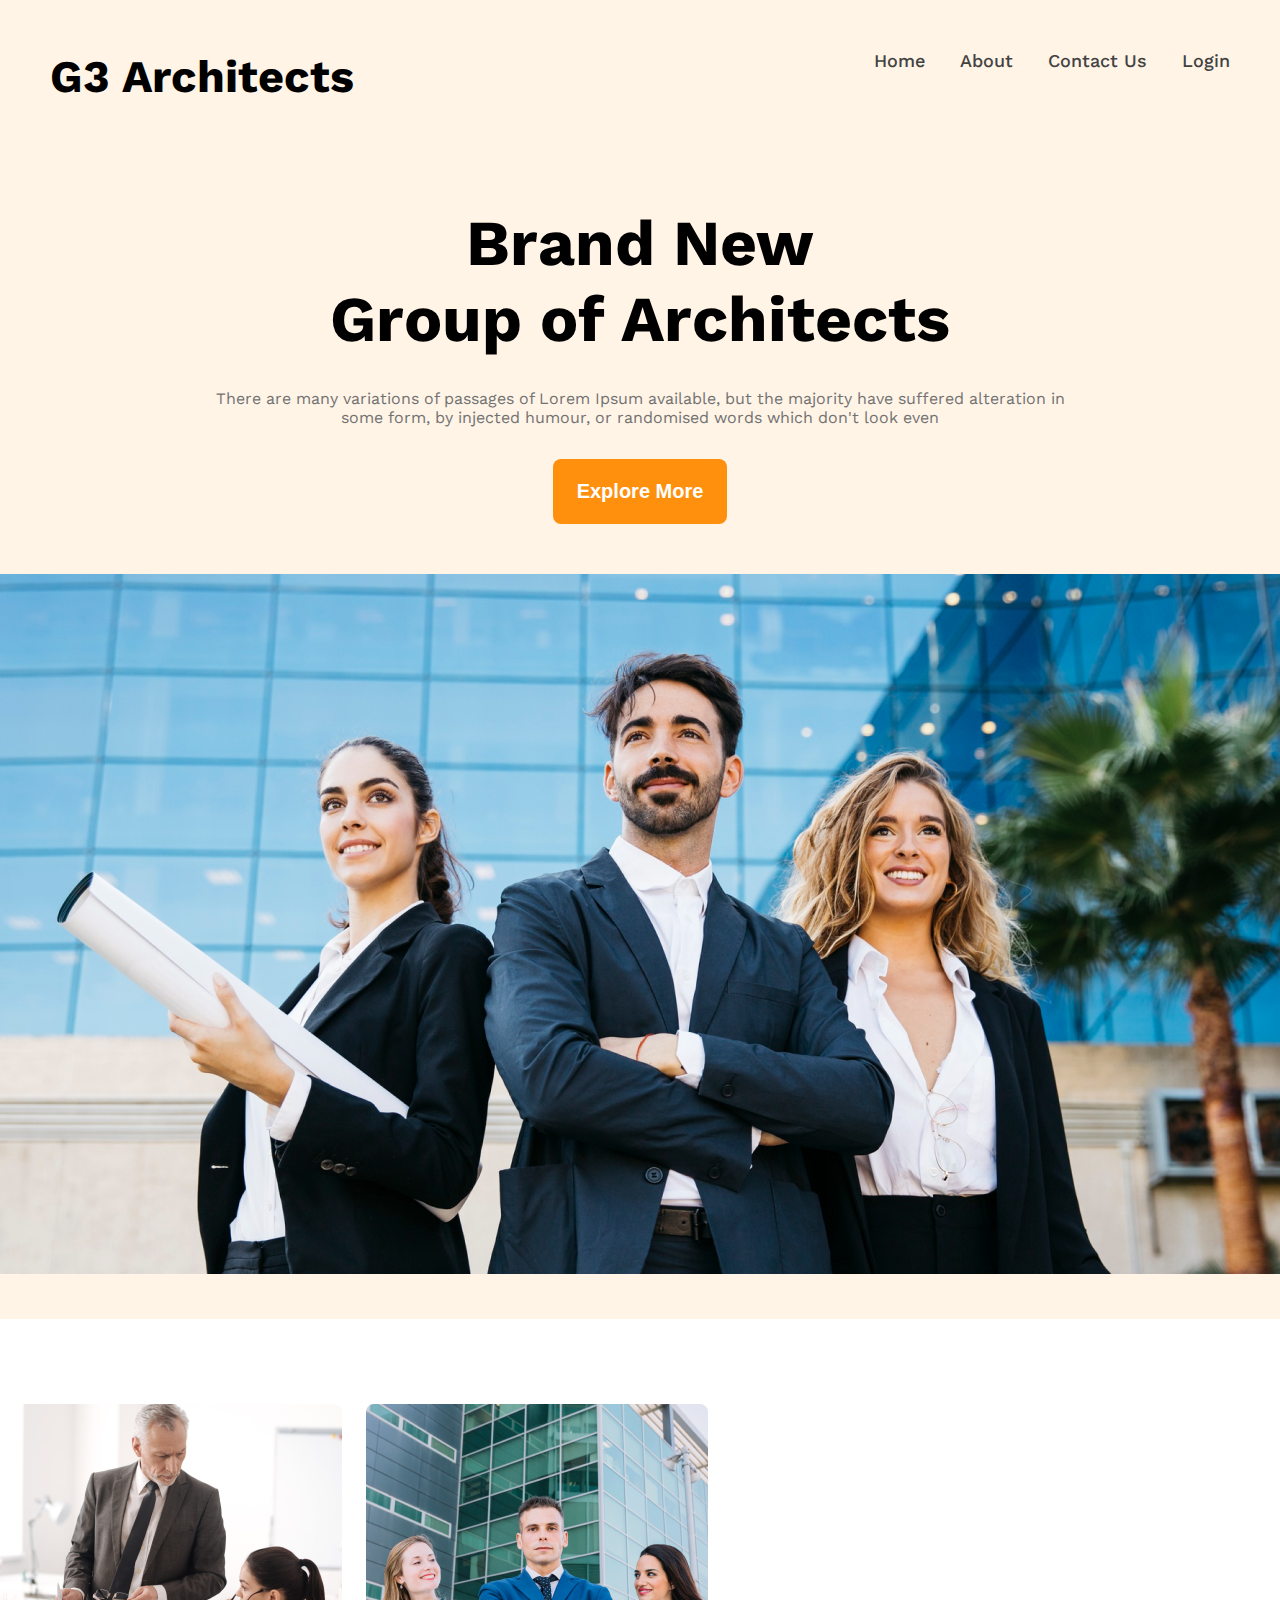
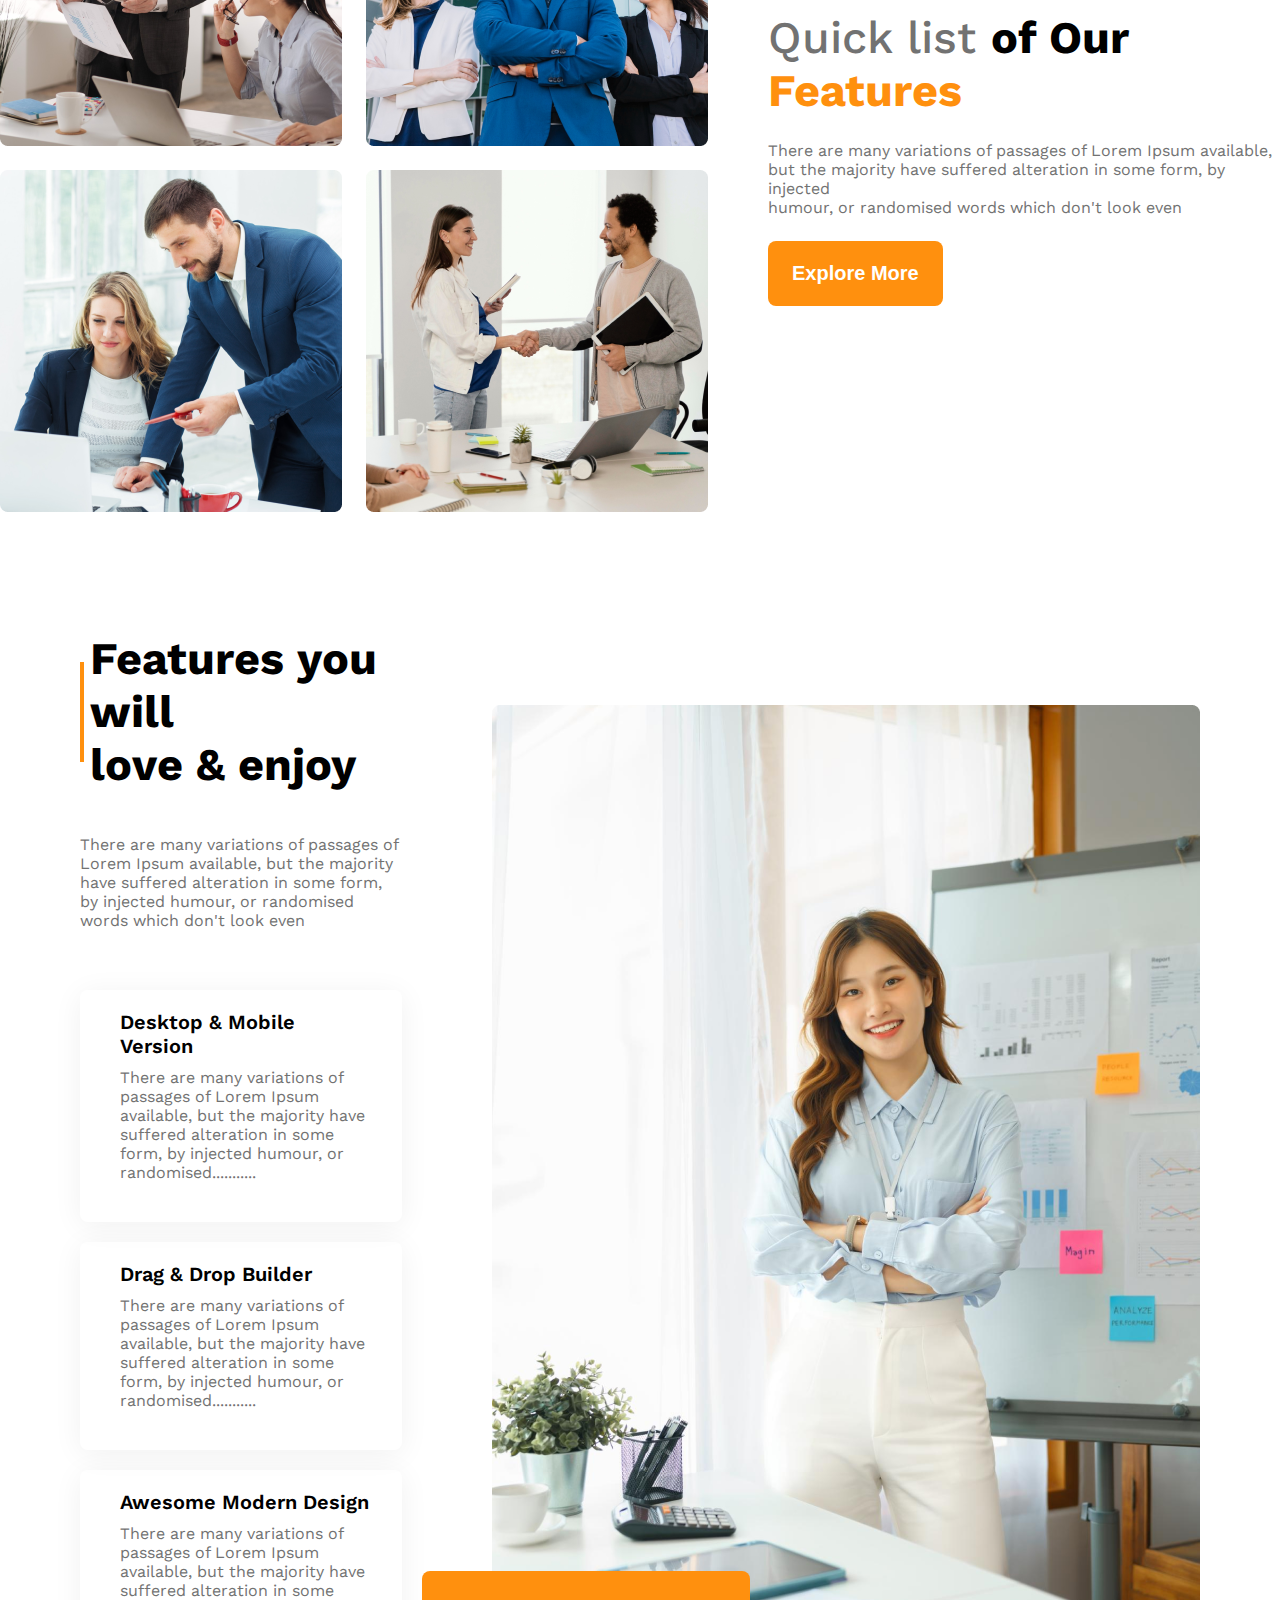
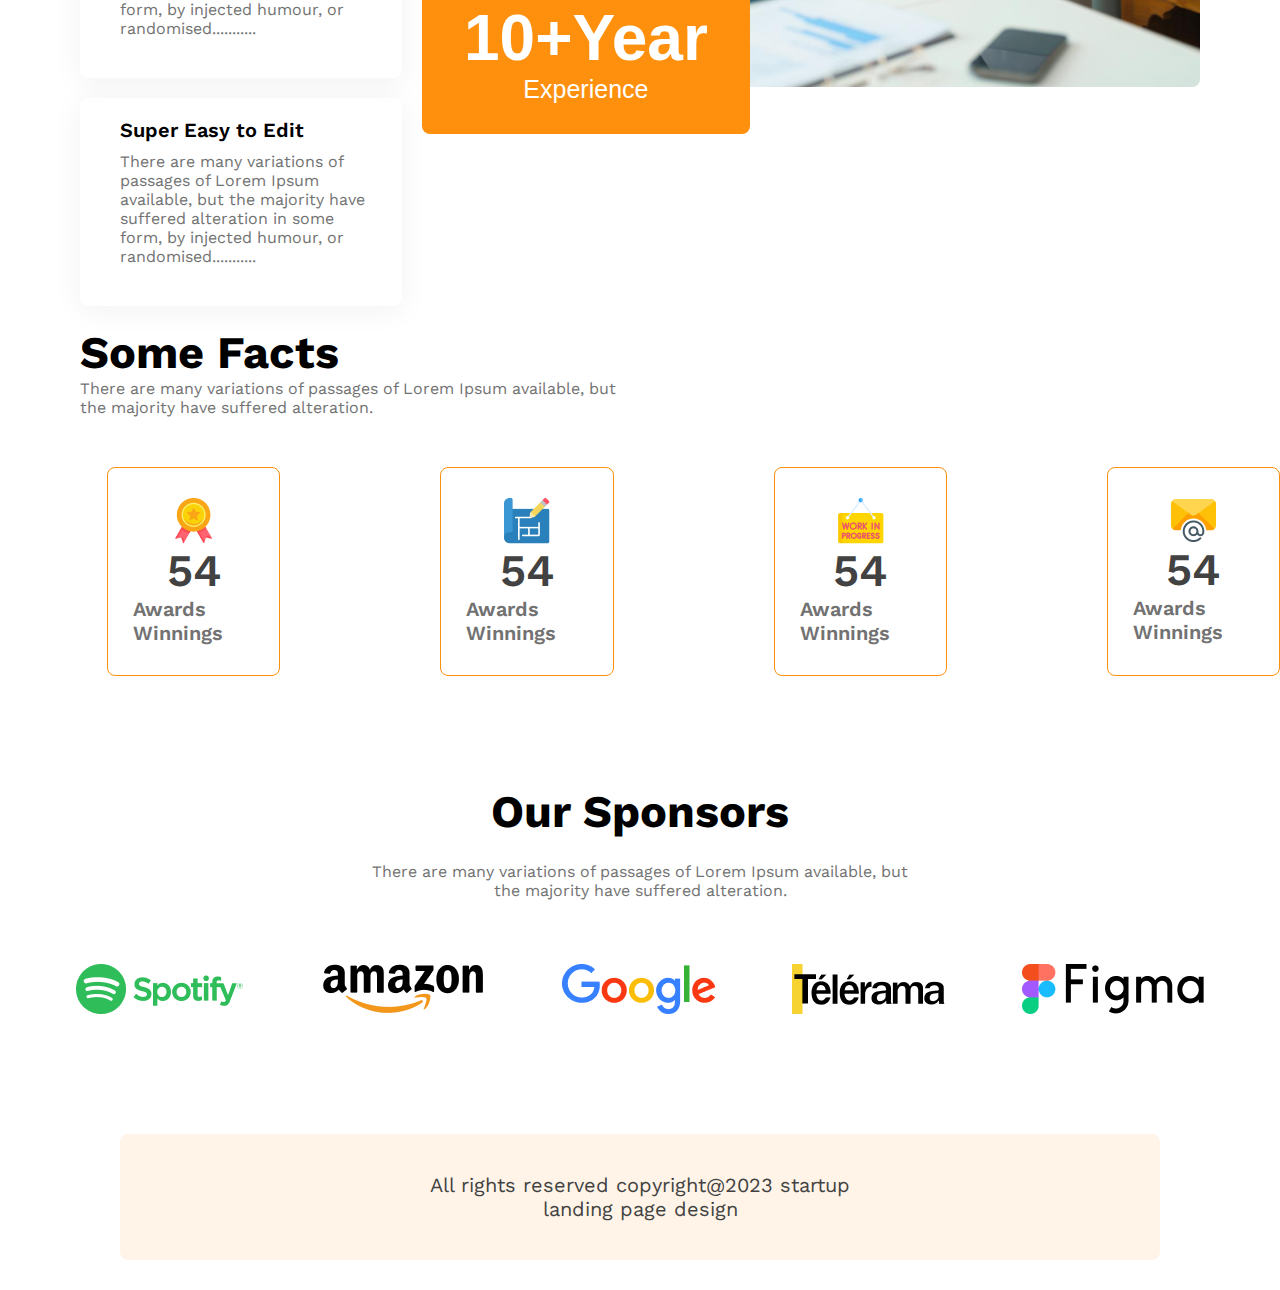
==== index.html @ 4aea8121 "index" ====
<!DOCTYPE html>
<html lang="en">

<head>
  <meta charset="UTF-8">
  <meta http-equiv="X-UA-Compatible" content="IE=edge">
  <meta name="viewport" content="width=device-width, initial-scale=1.0">

  <!--font family  -->
  <link rel="preconnect" href="https://fonts.googleapis.com">
  <link rel="preconnect" href="https://fonts.gstatic.com" crossorigin>
  <link href="https://fonts.googleapis.com/css2?family=Work+Sans:wght@400;500;600;700&display=swap" rel="stylesheet">

  <!-- css -->
  <link rel="stylesheet" href="style1.css">

  <!-- title -->
  <title>Architects</title>

</head>

<body>
  <!-- Header start -->
  <header class="header">
    <section class="container">
      <!-- nav -->
      <nav class="nav">
        <h2 class="section_title--primary">G3 Architects</h2>
        <ul>
          <li>Home</li>
          <li>About</li>
          <li>Contact Us</li>
          <li>Login</li>
        </ul>
      </nav>
      <!-- banner -->
      <section class="banner">
        <div class="banner-details">
          <h1 class="banner-title">Brand New<br>Group of Architects
          </h1>
          <p class="section_des--primary">
            There are many variations of passages of Lorem Ipsum available, but the majority have suffered alteration in
            <br>some form, by injected humour, or randomised words which don't look even
          </p>
          <button class="button--primary banner-button">Explore More</button>

        </div>
        <img src="./images/banner.png" alt="">
      </section>
  </header>
  <!-- header end -->

  <!-- main  -->
  <main>
    <!-- Features -->
    <section class="Features-container">
      <div class="Features-img">
        <img src="./images/team1.png" alt="">
        <img src="./images/team2.png" alt="">
        <img src="./images/team3.png" alt="">
        <img src="./images/team4.png" alt="">
      </div>

      <div class="Features-details">
        <h3><span class="first">Quick list</span> <span class="middle">of Our</span> <span
            class="last"><br>Features</span></h3>

        <p class="section_des--primary">There are many variations of passages of Lorem Ipsum available,<br> but the
          majority have suffered alteration in some form, by injected <br> humour, or randomised words which don't
          look even</p>
        <button class="button--primary banner-button">Explore More</button>
      </div>
    </section>

<!--enjoys-->
    <section class="enjoys">
      <div class="enjoy">
        <div class="A">
          <p></p>
          <h2 class="section_title--primary">Features you will<br> love & enjoy</h2>
        </div>
        <div class="enjoy-des">
          <p class="section_des--primary">There are many variations of passages of Lorem Ipsum available, but the
            majority have suffered alteration in some form, by injected humour, or randomised words which don't look
            even</p>
        </div>
        <div class="box">
          <h4 class="section_title--secondary">Desktop & Mobile Version</h4>
          <p class="section_des--primary">There are many variations of passages of Lorem Ipsum available, but the
            majority have suffered alteration in some form, by injected humour, or randomised...........</p>
        </div>
        <div class="box">
          <h4 class="section_title--secondary">Drag & Drop Builder</h4>
          <p class="section_des--primary">There are many variations of passages of Lorem Ipsum available, but the
            majority have suffered alteration in some form, by injected humour, or randomised...........</p>
        </div>
        <div class="box">
          <h4 class="section_title--secondary">Awesome Modern Design</h4>
          <p class="section_des--primary">There are many variations of passages of Lorem Ipsum available, but the
            majority have suffered alteration in some form, by injected humour, or randomised...........</p>
        </div>
        <div class="box">
          <h4 class="section_title--secondary">Super Easy to Edit</h4>
          <p class="section_des--primary">There are many variations of passages of Lorem Ipsum available, but the
            majority have suffered alteration in some form, by injected humour, or randomised...........</p>
        </div>
      </div>

      <div class="archi">
        <img src="./images/architect.png" alt="">
        <button class="button--primary banner-button"><span class="banner-title">10+Year</span><br>
          <span class="exp">Experience</span></button>
      </div>
    </section>
<!-- facts -->
    <section class="facts">
      <div class="fact">
        <h3 class="section_title--primary">Some Facts</h3>
        <p class="section_des--primary">There are many variations of passages of Lorem Ipsum available, but<br> the
          majority have suffered alteration.</p>
      </div>
      <div class="icons">
        <div class="icon">
          <img src="./images/icons/ribon.png" alt="">
          <p class="p1">54</p>
          <p class="p2">Awards Winnings</p>
        </div>
        <div class="icon">
          <img src="./images/icons/projects.png" alt="">
          <p class="p1">54</p>
          <p class="p2">Awards Winnings</p>
        </div>
        <div class="icon">
          <img src="./images/icons/customers.png" alt="">
          <p class="p1">54</p>
          <p class="p2">Awards Winnings</p>
        </div>
        <div class="icon">
          <img src="./images/icons/email.png" alt="">
          <p class="p1">54</p>
          <p class="p2">Awards Winnings</p>
        </div>
      </div>
    </section>
<!-- Sponsors -->
    <section class="Sponsors">
      <h3 class="section_title--primary">Our Sponsors</h3>
      <p class="section_des--primary">There are many variations of passages of Lorem Ipsum available, but<br> the
        majority
        have suffered alteration.</p>


      <div class="Sponsor">
        <div class="Sponsor-icon">
          <img id="B" src="./images/sponsors/spotify.png" alt="">
          <img src="./images/sponsors/amazon.png" alt="">
          <img src="./images/sponsors/google.png" alt="">
          <img src="./images/sponsors/telerama.png" alt="">
          <img src="./images/sponsors/figma.png" alt="">
        </div>
      </div>
    </section>
  </main>
<!-- footer -->
  <footer>
    <div class="footer-des">
      <p>All rights reserved copyright@2023 startup landing page design</p>
    </div>
    
  </footer>
</body>

</html>
---- style1.css ----
/* common */
:root {
  --light-gray: #727272;
  --dark-gray: #424242;
  --orange: #ff900e;
  --white: #ffffff;
  --primary-font: "work sans";
}
* {
  box-sizing: border-box;
  margin: 0;
  padding: 0;
}
body {
  font-family: var(--primary-font);
}
/* header */
.header {
  background: rgba(255, 144, 14, 0.1);
}
.container {
  margin: 0 50px;
}
.nav {
  display: flex;
  justify-content: space-between;

  padding-top: 50px;
}
.nav ul {
  font-weight: 500;
  font-size: 18px;
  display: flex;
  gap: 35px;
  list-style: none;
  color: #424242;
}
.section_title--primary {
  font-weight: 700px;
  font-size: 45px;
}
/* banner */
.banner {
  display: flex;
  flex-direction: column;
  align-items: center;

}
.banner-details {
  display: flex;
  flex-direction: column;
  align-items: center;

  text-align: center;
  gap: 32px;
  margin-top: 102px;
  margin-bottom: 50px;
}
.banner-title {
  font-weight: 700px;
  font-size: 64px;
}
.section_des--primary {
  font-weight: 400;
  font-size: 16px;
  color: var(--light-gray);
}
.button--primary {
  background-color: var(--orange);
  color: var(--white);

  border-radius: 8px;
  border: none;
}
.banner-button {
  font-weight: 600;
  font-size: 20px;
  padding: 21px 24px;
}
.banner img {
  
  border-radius: 8px;
  margin-bottom: 45px;
}
/* main */
/* Features */

.Features-container {
  justify-content: center;
  display: flex;
  align-items: center;
  gap: 60px;
  margin: 85px 0px;
}
.Features-img {
  display: grid;
  grid-template-columns: repeat(2, 1fr);
  gap: 24px;
}
.Features-img img {
 
}

.Features-details {
  display: flex;
  flex-direction: column;
  align-items: flex-start;

  gap: 24px;
}
.Features-details h3 {
  font-weight: 500;
  font-size: 45px;
}

.first {
  color: var(--light-gray);
  font-weight: 500;
}
.middle {
  font-weight: 700;
}
.last {
  color: var(--orange);
  font-weight: 700;
}
/* enjoys */
.enjoys {
  display: flex;
  justify-content: space-between;
  align-items: center;
  margin: 0 80px;
  gap: 90px;
  margin-top: 120px;
}
.archi button {
  position: relative;
  top: -120px;
  right: 70px;
  padding: 30px 42px;
}
.exp {
  font-weight: 500;
  font-size: 25px;
}
.A p {
  background-color: var(--orange);
  width: 5px;
  height: 100px;
}
.A {
  display: flex;
  align-items: center;
  gap: 6px;
  margin-bottom: 44px;
}
.enjoy-des {
  margin-bottom: 60px;
}
.box {
  padding: 20px 30px 40px 40px;

  margin-bottom: 20px;
  box-shadow: 0px 4px 30px rgba(0, 0, 0, 0.06);
  border-radius: 8px;
}
.box h4 {
  margin-bottom: 10px;
}

.section_title--secondary {
  font-weight: 600;
  font-size: 20px;
}

/* facts */
.facts {
  display: flex;
  flex-direction: column;
 
  gap: 50px;
}

.fact{
  margin-left: 80px;
}
.icons {
  display: flex;
  gap: 160px;
  margin-left: 107px;
}
.icon {
  display: flex;
  flex-direction: column;
  align-items: center;
  padding: 30px 25px;
  border: 1px solid var(--orange);
  border-radius: 8px;
  transition:transform 0.9s;
}
.icon:hover{
  transition:transform 0.5s;
  transform: scale(50%) ;
  border-color: #727272;
  border-radius: 30%;
}
.icon .p1 {
  font-weight: 600;
  font-size: 45px;
  color: var(--dark-gray);
}

.icon .p2 {
  font-weight: 600;
  font-size: 20px;
  color: var(--light-gray);
}
/* sponsors */
.Sponsors{
  display: flex;
  flex-direction: column;
  text-align: center;
  gap: 24px;
  margin-top: 109px;
 
}

.Sponsor-icon{
  display: flex;
  justify-content: space-evenly;
  margin-top: 40px;
}
/* footer */
.footer-des{ font-weight: 400;
font-size: 20px;
color: var(--dark-gray);
padding: 39px 300px;
background: #FFF4E7;
border-radius: 8px;


margin: 120px 120px 30px 120px;
text-align: center;
}

/* media */

@media only screen and (max-width:688px) {
  .section_title--primary{
   font-size: 25px;
  }
  .nav ul{
    flex-direction: column;
    font-size: 16px;
  }
  .banner-title {
   
    font-size: 32px;
  }
  .section_des--primary {
    font-size: 14px;
  
  }
  .banner-button{
    font-size: 11px;
    padding: 10px 11px;
  }
  .banner img{
    width: 100%;
  }
  .Features-img img{
    width: 100%;
  }
  .Features-container{
    flex-direction: column;
    padding: 0 40px;
  }

  .enjoys{
    flex-direction: column;
  }
  .archi img{
    width: 100%;
  }
  .archi button{
    padding: 10px 12px; 
    top: -40px;
  }
  .exp {
    font-size: 15px;
  }
  .fact{
    margin-left: 40px;
  }
  .icons{
   flex-direction: column;
   align-items: center;
   gap: 60px;
   margin-left:0;
  }
  .Sponsor-icon{
    flex-direction: column;
    align-items: center;
    gap: 40px;
  }
  .Sponsor-icon img{
    width: 60%;
    
  }
  .footer-des{
    font-size: 10px;
    
    padding: 10px 15px;
    margin:8px 8px;
  }
  footer{
   margin-top: 60px;
  }
}
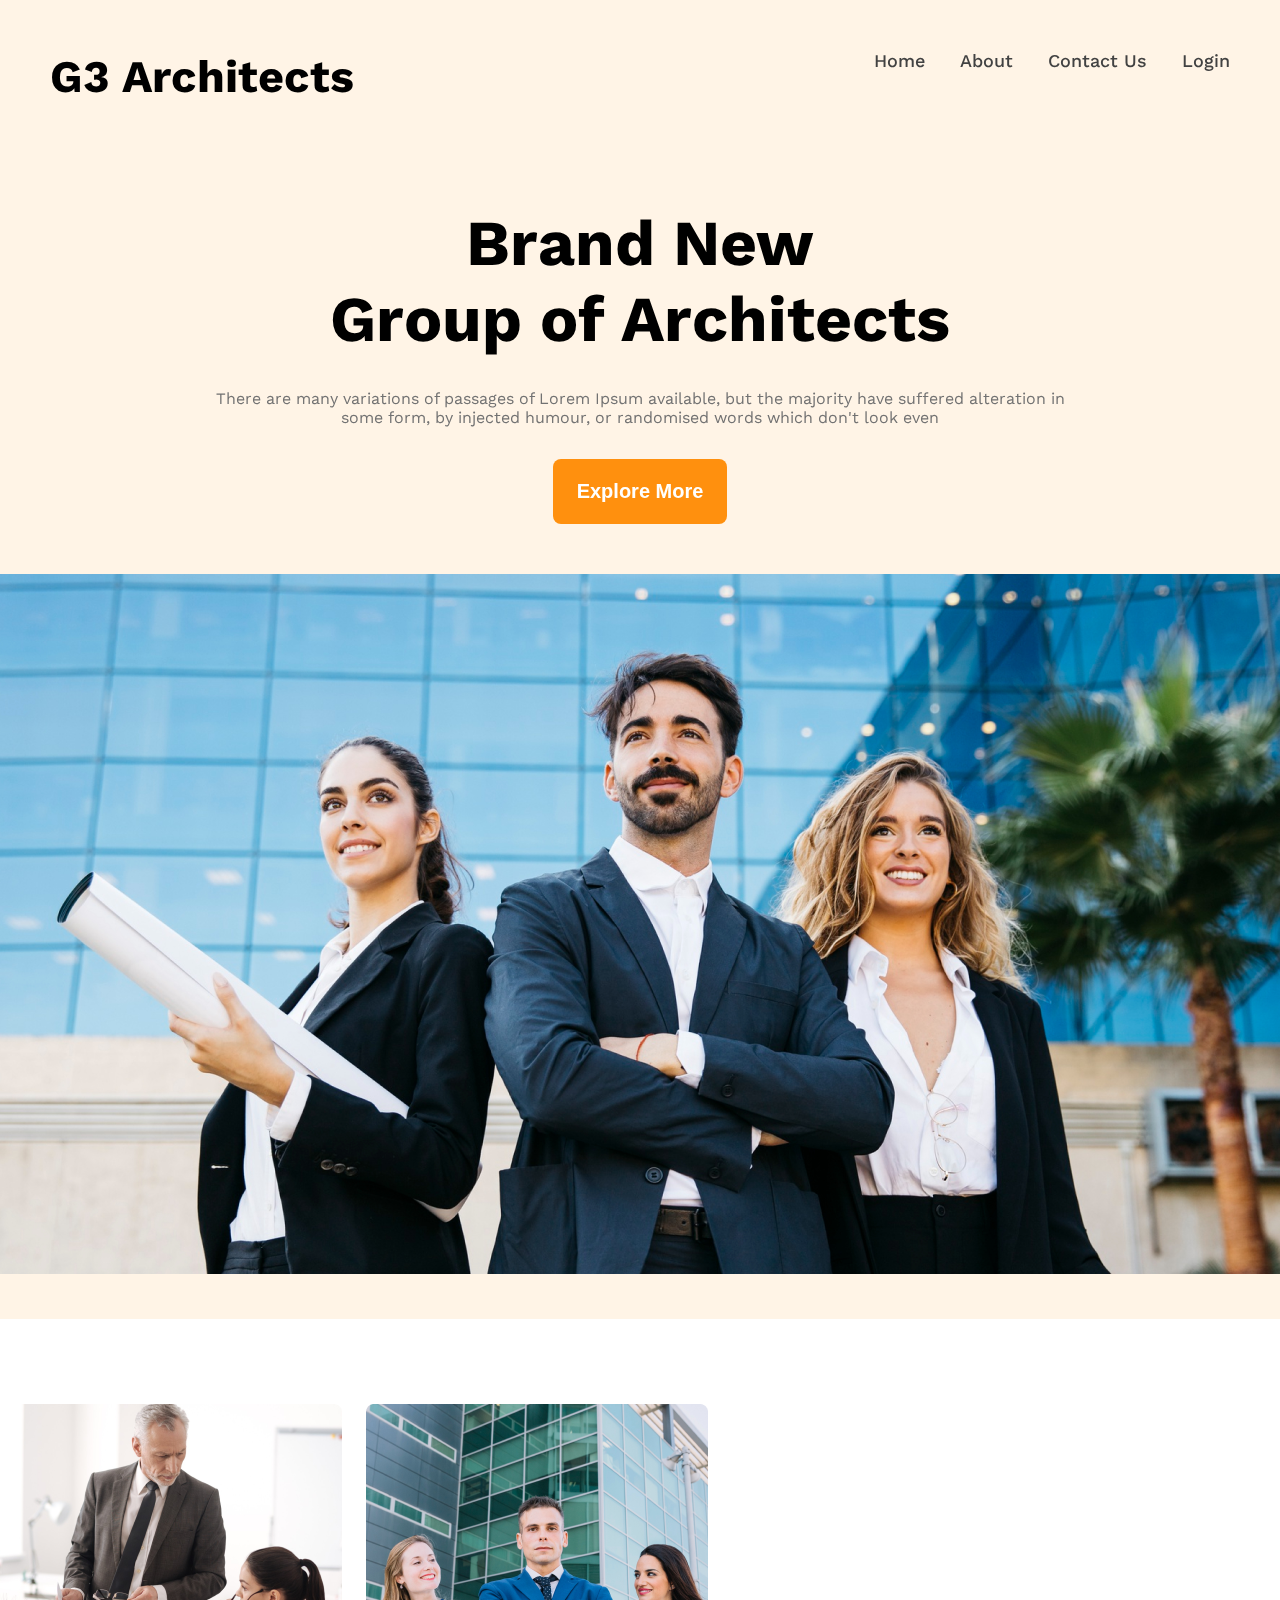
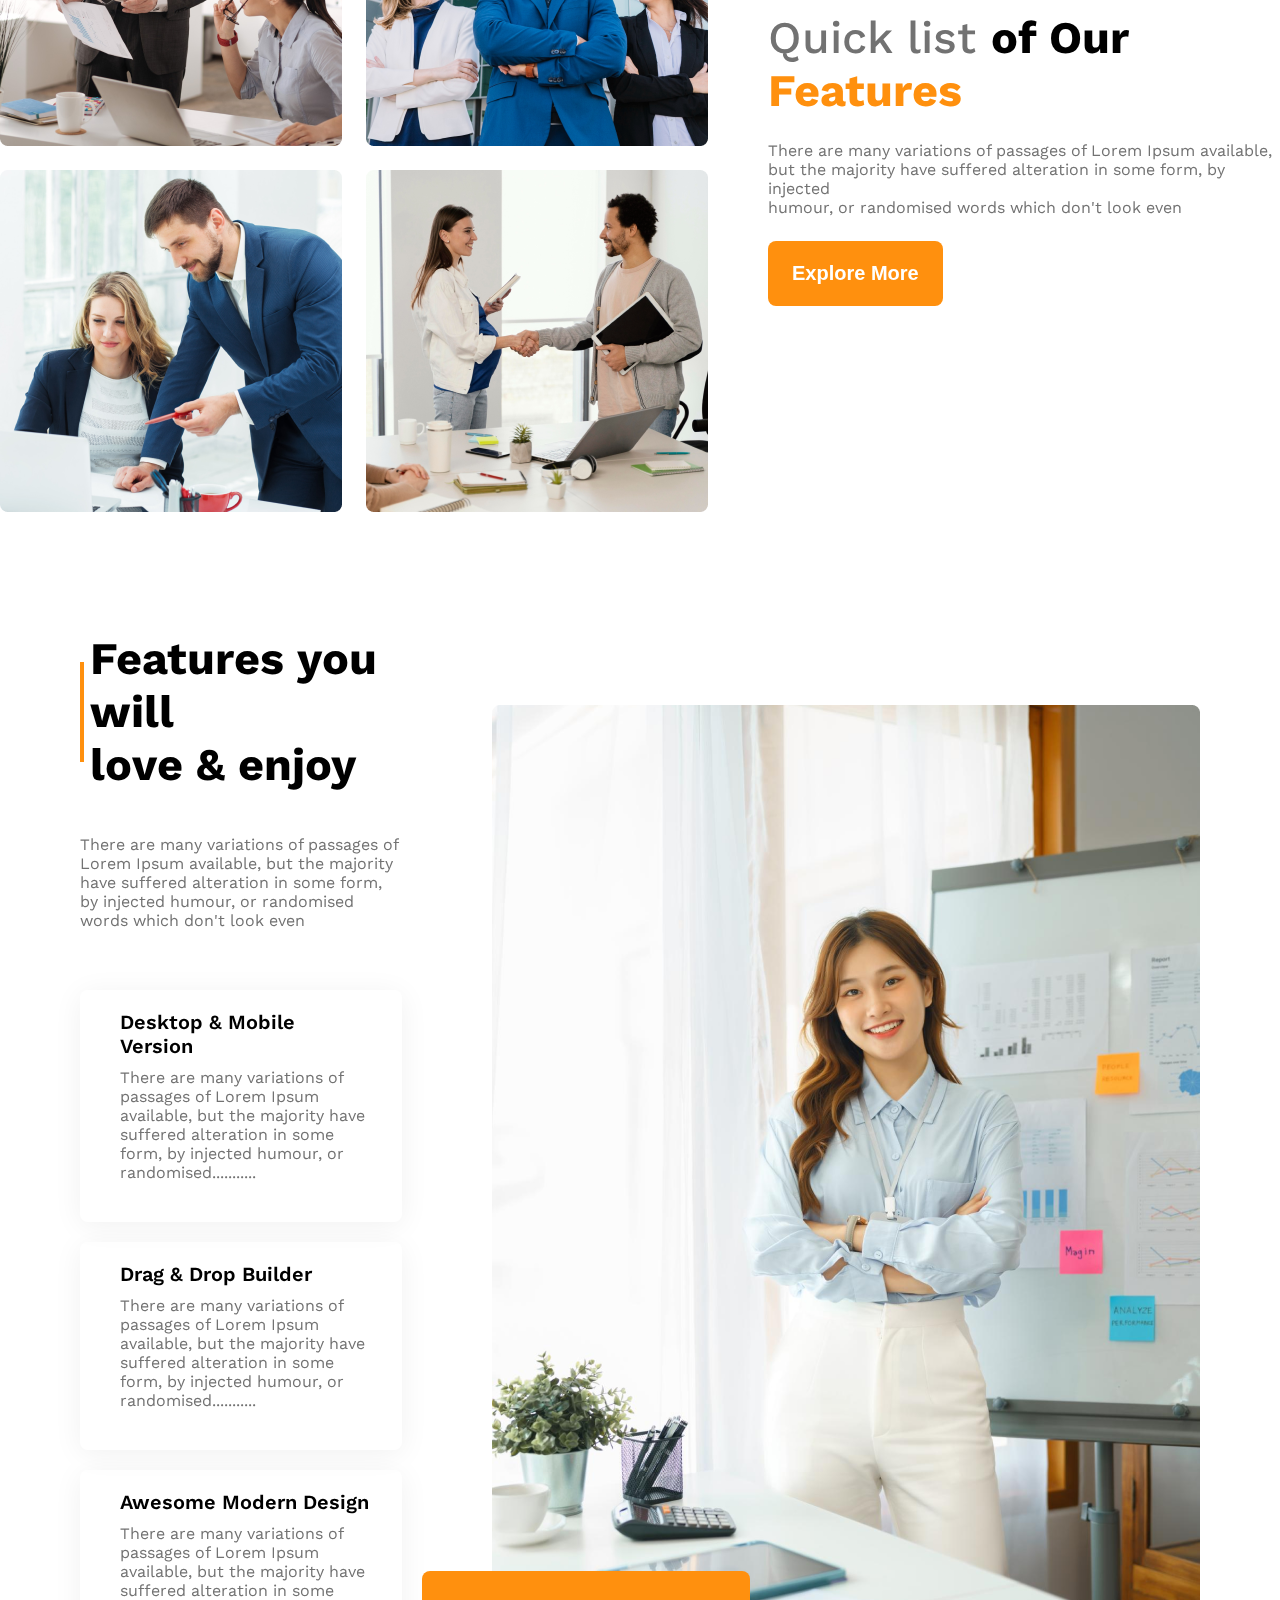
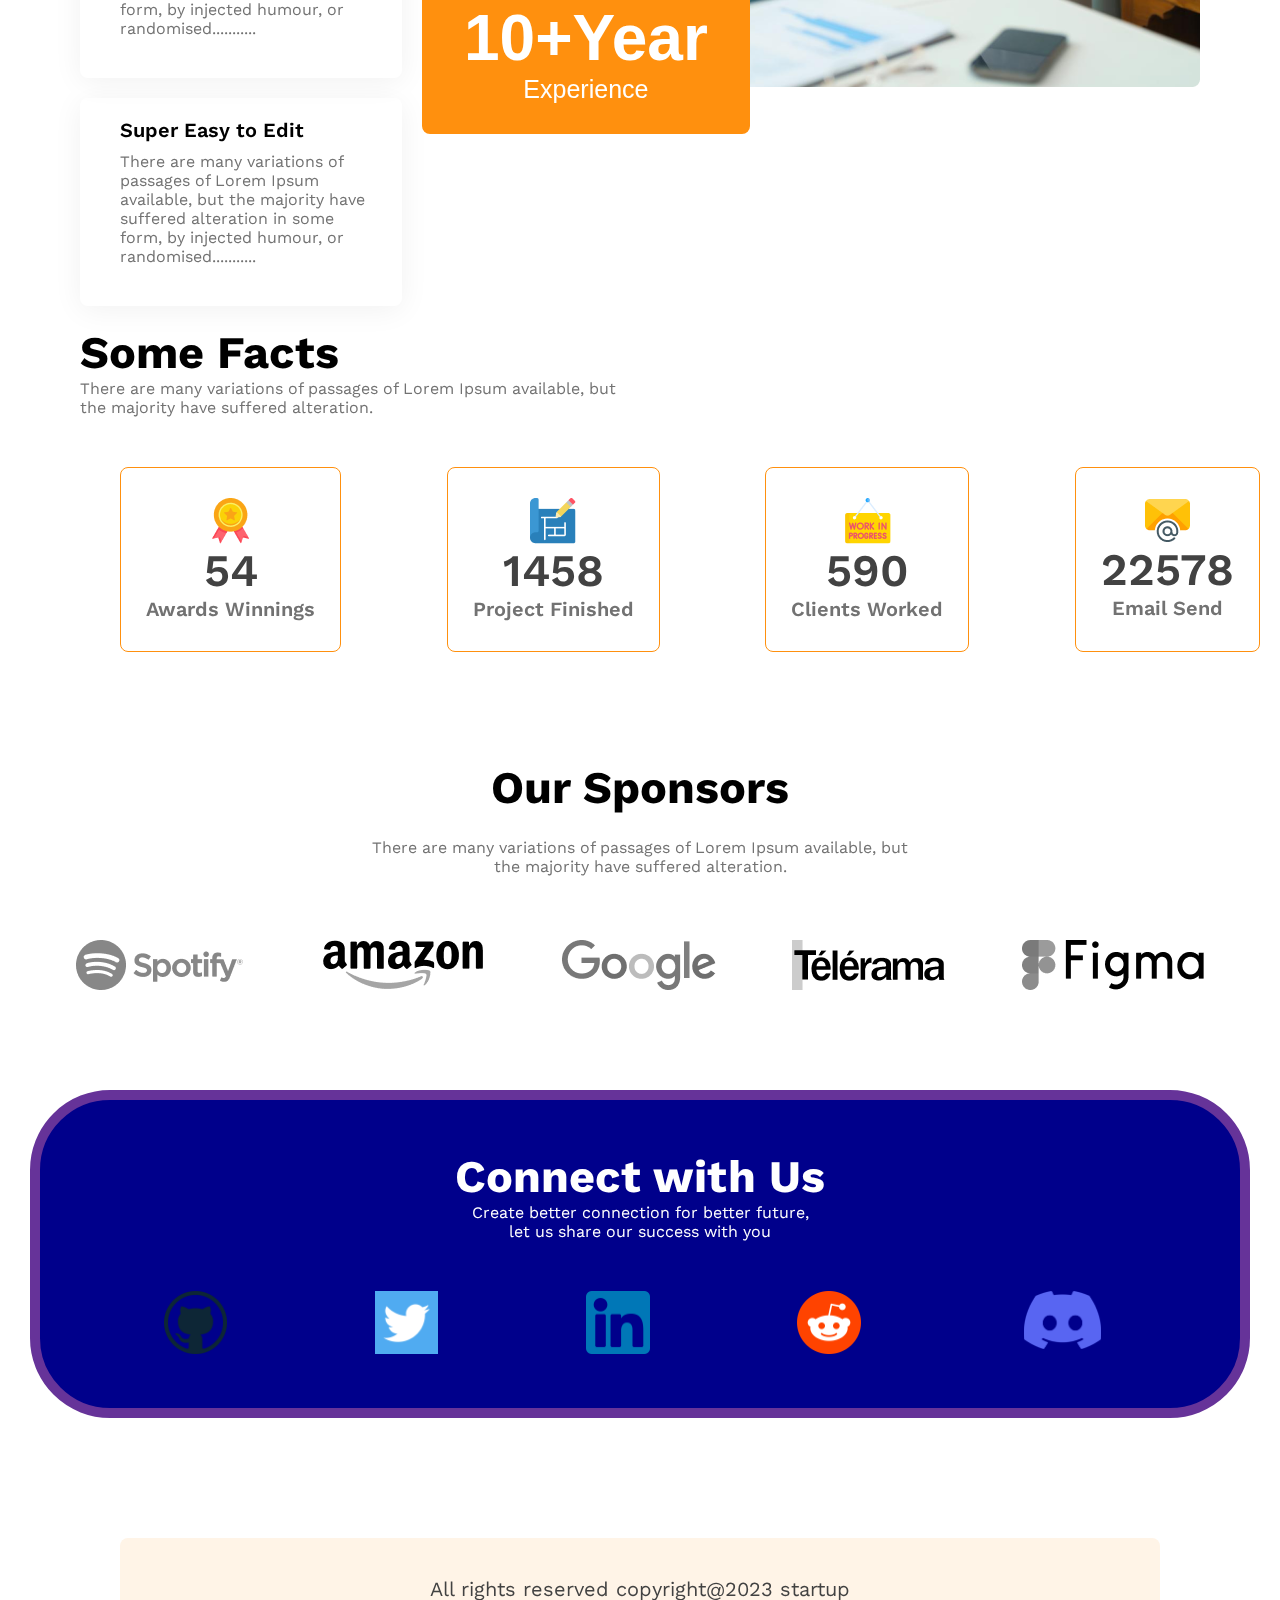
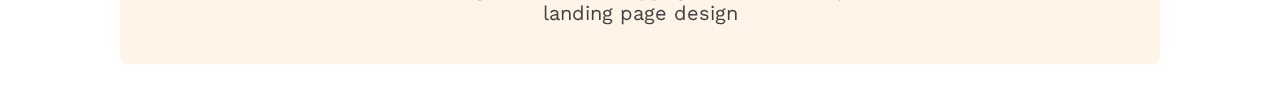
==== commit 85e9ac19: "complete" ====
--- a/index.html
+++ b/index.html
@@ -12,7 +12,7 @@
   <link href="https://fonts.googleapis.com/css2?family=Work+Sans:wght@400;500;600;700&display=swap" rel="stylesheet">
 
   <!-- css -->
-  <link rel="stylesheet" href="style1.css">
+  <link rel="stylesheet" href="style.css">
 
   <!-- title -->
   <title>Architects</title>
@@ -72,7 +72,7 @@
       </div>
     </section>
 
-<!--enjoys-->
+    <!--enjoys-->
     <section class="enjoys">
       <div class="enjoy">
         <div class="A">
@@ -112,7 +112,7 @@
           <span class="exp">Experience</span></button>
       </div>
     </section>
-<!-- facts -->
+    <!-- facts -->
     <section class="facts">
       <div class="fact">
         <h3 class="section_title--primary">Some Facts</h3>
@@ -127,22 +127,22 @@
         </div>
         <div class="icon">
           <img src="./images/icons/projects.png" alt="">
-          <p class="p1">54</p>
-          <p class="p2">Awards Winnings</p>
+          <p class="p1">1458</p>
+          <p class="p2">Project Finished</p>
         </div>
         <div class="icon">
           <img src="./images/icons/customers.png" alt="">
-          <p class="p1">54</p>
-          <p class="p2">Awards Winnings</p>
+          <p class="p1">590</p>
+          <p class="p2">Clients Worked</p>
         </div>
         <div class="icon">
           <img src="./images/icons/email.png" alt="">
-          <p class="p1">54</p>
-          <p class="p2">Awards Winnings</p>
-        </div>
-      </div>
-    </section>
-<!-- Sponsors -->
+          <p class="p1">22578</p>
+          <p class="p2">Email Send</p>
+        </div>
+      </div>
+    </section>
+    <!-- Sponsors -->
     <section class="Sponsors">
       <h3 class="section_title--primary">Our Sponsors</h3>
       <p class="section_des--primary">There are many variations of passages of Lorem Ipsum available, but<br> the
@@ -150,23 +150,53 @@
         have suffered alteration.</p>
 
 
-      <div class="Sponsor">
-        <div class="Sponsor-icon">
-          <img id="B" src="./images/sponsors/spotify.png" alt="">
-          <img src="./images/sponsors/amazon.png" alt="">
-          <img src="./images/sponsors/google.png" alt="">
-          <img src="./images/sponsors/telerama.png" alt="">
-          <img src="./images/sponsors/figma.png" alt="">
-        </div>
-      </div>
-    </section>
+
+      <div class="Sponsor-icon">
+
+        <img class="B" src="./images/sponsors/spotify.png" alt="">
+        <img src="./images/sponsors/amazon.png" alt="">
+        <img src="./images/sponsors/google.png" alt="">
+        <img src="./images/sponsors/telerama.png" alt="">
+        <img src="./images/sponsors/figma.png" alt="">
+      </div>
+
+    </section>
+    <!-- connect -->
+    <section class="Contact">
+      <div>
+        <h3 class="section_title--primary">Connect with Us</h3>
+        <p>Create better connection for better future,<br> let us share our success with you</p>
+      </div>
+
+      <div class="Contact-icon">
+        <div><img src="./images/sponsors/a.png" alt=""></div>
+
+        <div><img src="./images/sponsors/124021.png" alt=""></div>
+
+        <div> <img src="./images/sponsors/b.png" alt="">
+
+
+        </div>
+        <div>
+          <img src="./images/sponsors/reddit-logo.png" alt="">
+        </div>
+
+        <div>
+          <img src="./images/sponsors/636e0a6a49cf127bf92de1e2_icon_clyde_blurple_RGB.png" alt="">
+        </div>
+
+
+      </div>
+
+    </section>
+
   </main>
-<!-- footer -->
+  <!-- footer -->
   <footer>
     <div class="footer-des">
       <p>All rights reserved copyright@2023 startup landing page design</p>
     </div>
-    
+
   </footer>
 </body>
 
--- a/style.css
+++ b/style.css
@@ -0,0 +1,345 @@
+/* common */
+:root {
+  --light-gray: #727272;
+  --dark-gray: #424242;
+  --orange: #ff900e;
+  --white: #ffffff;
+  --primary-font: "work sans";
+}
+* {
+  box-sizing: border-box;
+  margin: 0;
+  padding: 0;
+}
+body {
+  font-family: var(--primary-font);
+}
+/* header */
+.header {
+  background: rgba(255, 144, 14, 0.1);
+}
+.container {
+  margin: 0 50px;
+}
+.nav {
+  display: flex;
+  justify-content: space-between;
+
+  padding-top: 50px;
+}
+.nav ul {
+  font-weight: 500;
+  font-size: 18px;
+  display: flex;
+  gap: 35px;
+  list-style: none;
+  color: #424242;
+}
+.section_title--primary {
+  font-weight: 700px;
+  font-size: 45px;
+}
+/* banner */
+.banner {
+  display: flex;
+  flex-direction: column;
+  align-items: center;
+}
+.banner-details {
+  display: flex;
+  flex-direction: column;
+  align-items: center;
+
+  text-align: center;
+  gap: 32px;
+  margin-top: 102px;
+  margin-bottom: 50px;
+}
+.banner-title {
+  font-weight: 700px;
+  font-size: 64px;
+}
+.section_des--primary {
+  font-weight: 400;
+  font-size: 16px;
+  color: var(--light-gray);
+}
+.button--primary {
+  background-color: var(--orange);
+  color: var(--white);
+
+  border-radius: 8px;
+  border: none;
+}
+.banner-button {
+  font-weight: 600;
+  font-size: 20px;
+  padding: 21px 24px;
+}
+.banner img {
+  border-radius: 8px;
+  margin-bottom: 45px;
+}
+/* main */
+/* Features */
+
+.Features-container {
+  justify-content: center;
+  display: flex;
+  align-items: center;
+  gap: 60px;
+  margin: 85px 0px;
+}
+.Features-img {
+  display: grid;
+  grid-template-columns: repeat(2, 1fr);
+  gap: 24px;
+}
+.Features-img img {
+}
+
+.Features-details {
+  display: flex;
+  flex-direction: column;
+  align-items: flex-start;
+
+  gap: 24px;
+}
+.Features-details h3 {
+  font-weight: 500;
+  font-size: 45px;
+}
+
+.first {
+  color: var(--light-gray);
+  font-weight: 500;
+}
+.middle {
+  font-weight: 700;
+}
+.last {
+  color: var(--orange);
+  font-weight: 700;
+}
+/* enjoys */
+.enjoys {
+  display: flex;
+  justify-content: space-between;
+  align-items: center;
+  margin: 0 80px;
+  gap: 90px;
+  margin-top: 120px;
+}
+.archi button {
+  position: relative;
+  top: -120px;
+  right: 70px;
+  padding: 30px 42px;
+}
+.exp {
+  font-weight: 500;
+  font-size: 25px;
+}
+.A p {
+  background-color: var(--orange);
+  width: 5px;
+  height: 100px;
+}
+.A {
+  display: flex;
+  align-items: center;
+  gap: 6px;
+  margin-bottom: 44px;
+}
+.enjoy-des {
+  margin-bottom: 60px;
+}
+.box {
+  padding: 20px 30px 40px 40px;
+
+  margin-bottom: 20px;
+  box-shadow: 0px 4px 30px rgba(0, 0, 0, 0.06);
+  border-radius: 8px;
+}
+.box h4 {
+  margin-bottom: 10px;
+}
+
+.section_title--secondary {
+  font-weight: 600;
+  font-size: 20px;
+}
+
+/* facts */
+.facts {
+  display: flex;
+  flex-direction: column;
+
+  gap: 50px;
+}
+
+.fact {
+  margin-left: 80px;
+}
+.icons {
+  display: flex;
+  justify-content: space-evenly;
+  gap: 85px;
+  margin-left: 100px;
+}
+.icon {
+  display: flex;
+  flex-direction: column;
+  align-items: center;
+  padding: 30px 25px;
+  border: 1px solid var(--orange);
+  border-radius: 8px;
+  transition: transform 0.9s;
+}
+.icon:hover {
+  transition: transform 0.5s;
+  transform: scale(50%) rotate(360deg);
+  border-color: #727272;
+  border-radius: 30%;
+}
+.icon .p1 {
+  font-weight: 600;
+  font-size: 45px;
+  color: var(--dark-gray);
+}
+
+.icon .p2 {
+  font-weight: 600;
+  font-size: 20px;
+  color: var(--light-gray);
+}
+
+/* sponsors */
+.Sponsors {
+  display: flex;
+  flex-direction: column;
+  text-align: center;
+  gap: 24px;
+  margin-top: 109px;
+}
+
+.Sponsor-icon {
+  display: flex;
+  justify-content: space-evenly;
+  margin-top: 40px;
+  background-color: #727272;
+  background-color: #ffffff;
+}
+.Sponsor-icon img {
+  mix-blend-mode: luminosity;
+}
+/* contact */
+.Contact {
+  display: flex;
+  flex-direction: column;
+  align-items: center;
+  text-align: center;
+  margin-top: 100px;
+  gap: 50px;
+  background-color: darkblue;
+  border: 10px solid rebeccapurple;
+  color: white;
+  border-radius: 80px;
+  margin-left: 30px;
+  margin-right: 30px;
+  padding: 50px;
+}
+.Contact-icon {
+  display: flex;
+}
+.Contact-icon img {
+  width: 30%;
+}
+/* footer */
+.footer-des {
+  font-weight: 400;
+  font-size: 20px;
+  color: var(--dark-gray);
+  padding: 39px 300px;
+  background: #fff4e7;
+  border-radius: 8px;
+
+  margin: 120px 120px 30px 120px;
+  text-align: center;
+}
+
+/* media */
+
+@media only screen and (max-width: 688px) {
+  .section_title--primary {
+    font-size: 25px;
+  }
+  .nav ul {
+    flex-direction: column;
+    font-size: 16px;
+  }
+  .banner-title {
+    font-size: 32px;
+  }
+  .section_des--primary {
+    font-size: 14px;
+  }
+  .banner-button {
+    font-size: 11px;
+    padding: 10px 11px;
+  }
+  .banner img {
+    width: 100%;
+  }
+  .Features-img img {
+    width: 100%;
+  }
+  .Features-container {
+    flex-direction: column;
+    padding: 0 40px;
+  }
+
+  .enjoys {
+    flex-direction: column;
+  }
+  .archi img {
+    width: 100%;
+  }
+  .archi button {
+    padding: 10px 12px;
+    top: -40px;
+  }
+  .exp {
+    font-size: 15px;
+  }
+  .fact {
+    margin-left: 40px;
+  }
+  .icons {
+    flex-direction: column;
+    align-items: center;
+    gap: 60px;
+    margin-left: 0;
+  }
+  .Sponsor-icon {
+    flex-direction: column;
+    align-items: center;
+    gap: 40px;
+  }
+  .Sponsor-icon img {
+    width: 60%;
+  }
+
+  .footer-des {
+    font-size: 10px;
+
+    padding: 10px 15px;
+    margin: 8px 8px;
+  }
+  .Contact-icon img {
+    width: 60%;
+  }
+  footer {
+    margin-top: 60px;
+  }
+}
